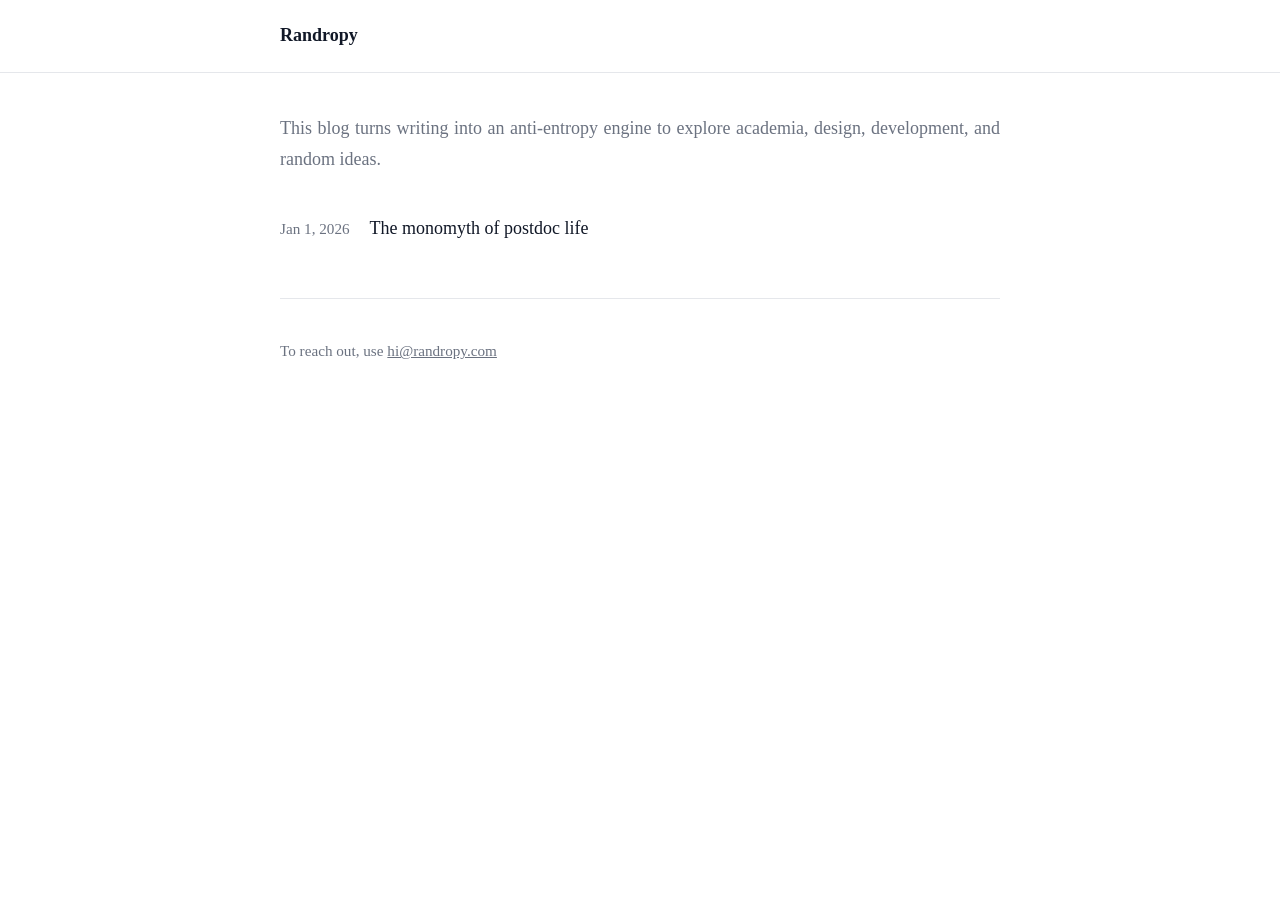
==== index.html @ da125d7a "typo fix" ====
<!doctype html>
<html lang="en">
  <head>
    <meta charset="utf-8" />
    <meta name="viewport" content="width=device-width,initial-scale=1" />

    <!-- SEO / Social -->
    <meta name="robots" content="index,follow,max-snippet:-1,max-image-preview:large,max-video-preview:-1" />
    <meta name="referrer" content="strict-origin-when-cross-origin" />
    <meta name="author" content="Randropy" />
    <meta name="keywords" content="blog, academia, design, PhD, longform, robotics, 3D, research, academic life, writing" />

    <link rel="canonical" href="https://www.randropy.com/" />

    <!-- Open Graph -->
    <meta property="og:type" content="website" />
    <meta property="og:site_name" content="Randropy" />
    <meta property="og:title" content="Randropy" />
    <meta property="og:description" content="A blog about academia, design, academic life, longform writing, robotics, and 3D." />
    <meta property="og:url" content="https://www.randropy.com/" />

    <!-- Twitter / X -->
    <meta name="twitter:card" content="summary_large_image" />
    <meta name="twitter:title" content="Randropy" />
    <meta name="twitter:description" content="A  blog about academia, design, academic life, longform writing, robotics, and 3D." />

    <!-- Structured data -->
    <script type="application/ld+json">
    {
      "@context": "https://schema.org",
      "@type": "Blog",
      "name": "Randropy",
      "url": "https://www.randropy.com/",
      "description": "A blog about academia, design, PhD life, longform writing, robotics, and 3D.",
      "inLanguage": "en",
      "publisher": {
        "@type": "Organization",
        "name": "Randropy",
        "url": "https://www.randropy.com/"
      }
    }
    </script>

    <title>Randropy </title>
    <meta name="description" content="Randropy is a blog sharing longform writing on academia, design, academic life, robotics, and 3D." />
    <link rel="stylesheet" href="./styles.css" />
  </head>

  <body>
    <header class="site-header">
      <div class="wrap">
        <a class="brand" href="./index.html">Randropy</a>
        <!-- <nav class="nav">
          <a href="./index.html" aria-current="page">Home</a>
          <a href="#about">About</a>
        </nav> -->
      </div>
    </header>

    <main class="wrap">
      <section class="hero">
        <!-- <h1>Writing</h1> -->
        <p class="lede" >
            
        This blog turns writing into an anti-entropy engine to explore academia, design, development, and random ideas.
        </p>
      </section>

      <section aria-label="Posts">
        <ul class="posts">
          <li>
            <!-- datetime="2025-12-31" -->
            <time datetime="2026-01-01">Jan 1, 2026</time>
            <a href="./posts/monomyth-01.html">The monomyth of postdoc life</a>
          </li>


        </ul>
      </section>

      <footer class="site-footer" id="about">
        <p>
         To reach out, use <a href="mailto:hi@randropy.com">hi@randropy.com</a>
        </p>
      </footer>
    </main>


    <!-- Cloudflare Web Analytics --><script defer src='https://static.cloudflareinsights.com/beacon.min.js' data-cf-beacon='{"token": "fa9d590e107f431ba52a7404a40a5370"}'></script><!-- End Cloudflare Web Analytics -->
  </body>
</html>
---- styles.css ----
/* =========================================================
   Tale-like, content-first typography (pure CSS)
   ========================================================= */

:root {
  --bg: #ffffff;
  --text: #111827;
  --muted: #6b7280;
  --link: #111827;
  --rule: #e5e7eb;

  --max-width: 720px;
}

/* Dark mode */
@media (prefers-color-scheme: dark) {
  :root {
    --bg: #0b0f19;
    --text: #e5e7eb;
    --muted: #9ca3af;
    --link: #e5e7eb;
    --rule: #1f2937;
  }
}

/* Base */
* { box-sizing: border-box; }
html { -webkit-text-size-adjust: 100%; }

body {
  margin: 0;
  background: var(--bg);
  color: var(--text);
  font-family: ui-serif, Georgia, Cambria, "Times New Roman", serif;
  font-size: 18px;
  line-height: 1.75;
}

/* Layout */
.wrap {
  width: min(100% - 2rem, var(--max-width));
  margin-inline: auto;
}

main.wrap {
  padding: 2.5rem 0 3rem;
}

/* Header */
.site-header {
  border-bottom: 1px solid var(--rule);
}

.site-header .wrap {
  display: flex;
  justify-content: space-between;
  align-items: baseline;
  padding: 1.25rem 0;
}

.brand {
  font-weight: 700;
  text-decoration: none;
  color: var(--text);
}

.nav a {
  margin-left: 1rem;
  text-decoration: none;
  color: var(--muted);
  font-size: 0.95rem;
}

.nav a:hover { color: var(--text); }

/* Hero */
.hero h1 {
  font-size: 2.4rem;
  line-height: 1.15;
  margin: 0 0 0.25rem;
}

.lede {
  margin: 0 0 2rem;
  color: var(--muted);
  text-align: justify;
}

/* Post list (index) */
.posts {
  list-style: none;
  padding: 0;
  margin: 0;
}

.posts li {
  display: flex;
  gap: 1.25rem;
  align-items: baseline;
  padding: 0.35rem 0;
}

.posts time {
  color: var(--muted);
  font-size: 0.95rem;
  white-space: nowrap;
}

.posts a {
  color: var(--link);
  text-decoration: none;
}

.posts a:hover { text-decoration: underline; }

/* Post page */
.post-head h1 {
  font-size: 2.6rem;
  line-height: 1.15;
  margin: 0 0 0.5rem;
}

.post-meta {
  color: var(--muted);
  font-size: 0.95rem;
  margin-bottom: 2rem;
}

.tag {
  display: inline-block;
  padding: 0.05rem 0.55rem;
  border: 1px solid var(--rule);
  border-radius: 999px;
  text-decoration: none;
  color: var(--muted);
  font-size: 0.9rem;
}

.tag:hover { color: var(--text); }

/* Prose */
.prose p { 
  margin: 1rem 0; 
  text-align: justify;

}

.prose h2 {
  font-size: 1.35rem;
  margin: 2.25rem 0 0.75rem;
  line-height: 1.3;
}

.prose ul { padding-left: 1.25rem; }

.prose a {
  text-decoration: underline;
  text-decoration-thickness: 1px;
  text-underline-offset: 0.15em;
}

.prose blockquote {
  margin: 1.5rem 0;
  padding-left: 1rem;
  border-left: 3px solid var(--rule);
  color: var(--muted);
}

pre {
  padding: 1rem;
  border: 1px solid var(--rule);
  overflow-x: auto;
  font-size: 0.95rem;
  line-height: 1.6;
}

/* Footer */
.site-footer {
  margin-top: 3rem;
  padding-top: 1.5rem;
  border-top: 1px solid var(--rule);
  color: var(--muted);
  font-size: 0.95rem;
}

.site-footer a { color: inherit; }

/* Banner image (only) 
<img class="banner-img" src="banner.jpg" alt="Banner">
*/
.banner-img {
  display: block;
  width: 100%;
  max-width: var(--max-width); /* 720px */
  height: auto;
  margin: 1.5rem auto;         /* center + spacing */
}
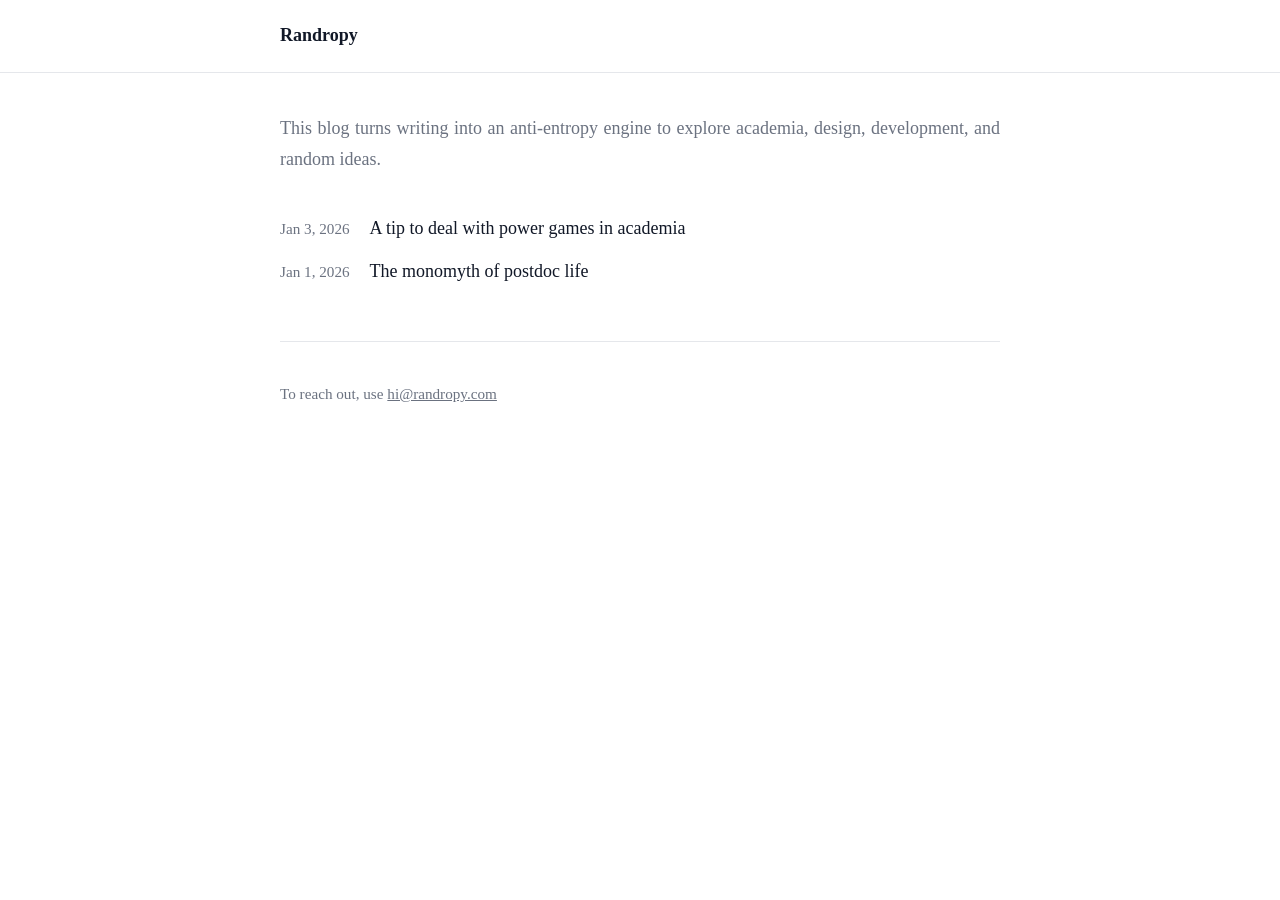
==== commit ac0cfaf6: "2nd post" ====
--- a/index.html
+++ b/index.html
@@ -68,6 +68,13 @@
 
       <section aria-label="Posts">
         <ul class="posts">
+
+          <li>
+            <!-- datetime="2025-12-31" -->
+            <time datetime="2026-01-03">Jan 3, 2026</time>
+            <a href="./posts/tip-02.html">A tip to deal with power games in academia</a>
+          </li>
+
           <li>
             <!-- datetime="2025-12-31" -->
             <time datetime="2026-01-01">Jan 1, 2026</time>
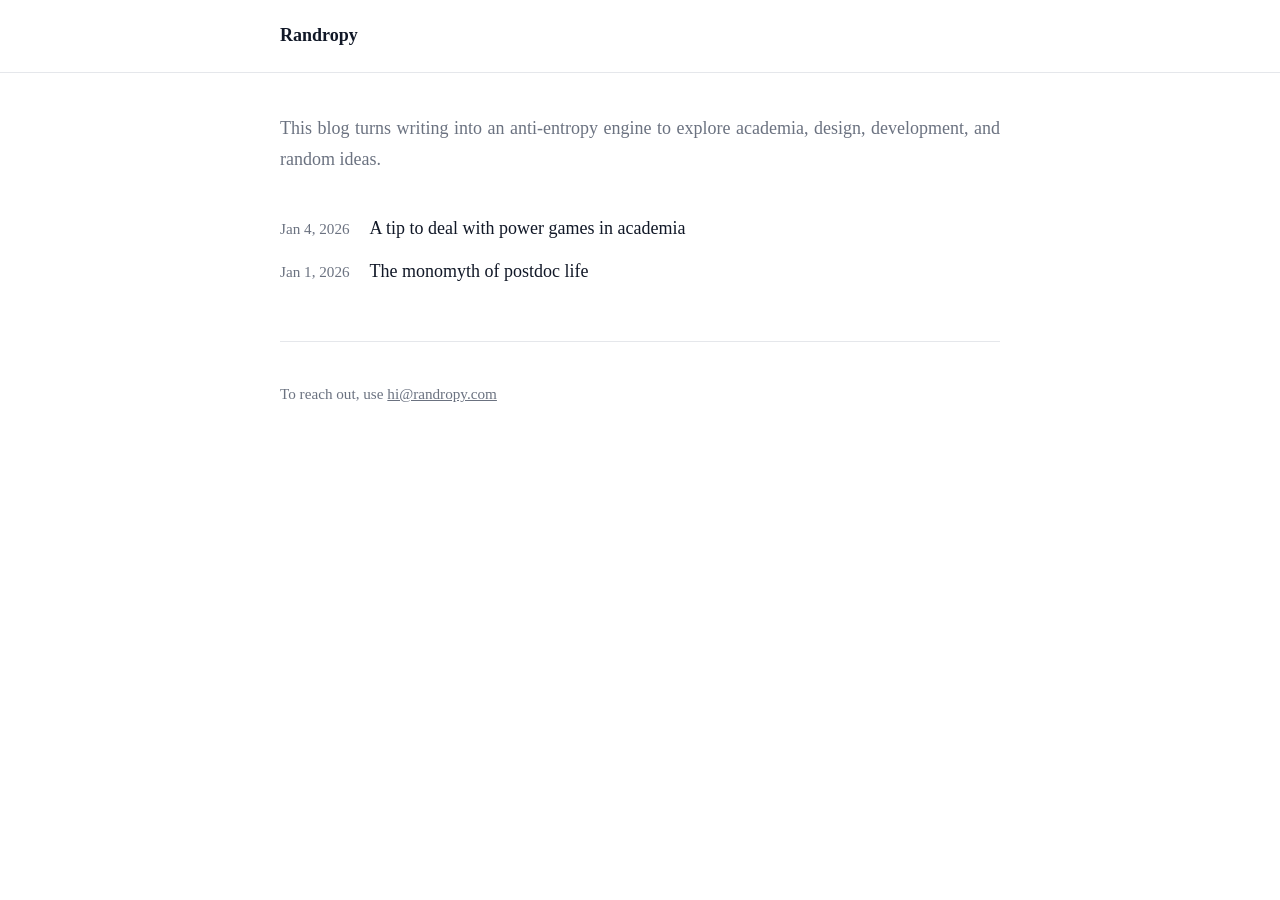
==== commit a46fa6d1: "date corrected" ====
--- a/index.html
+++ b/index.html
@@ -71,7 +71,7 @@
 
           <li>
             <!-- datetime="2025-12-31" -->
-            <time datetime="2026-01-03">Jan 3, 2026</time>
+            <time datetime="2026-01-03">Jan 4, 2026</time>
             <a href="./posts/tip-02.html">A tip to deal with power games in academia</a>
           </li>
 
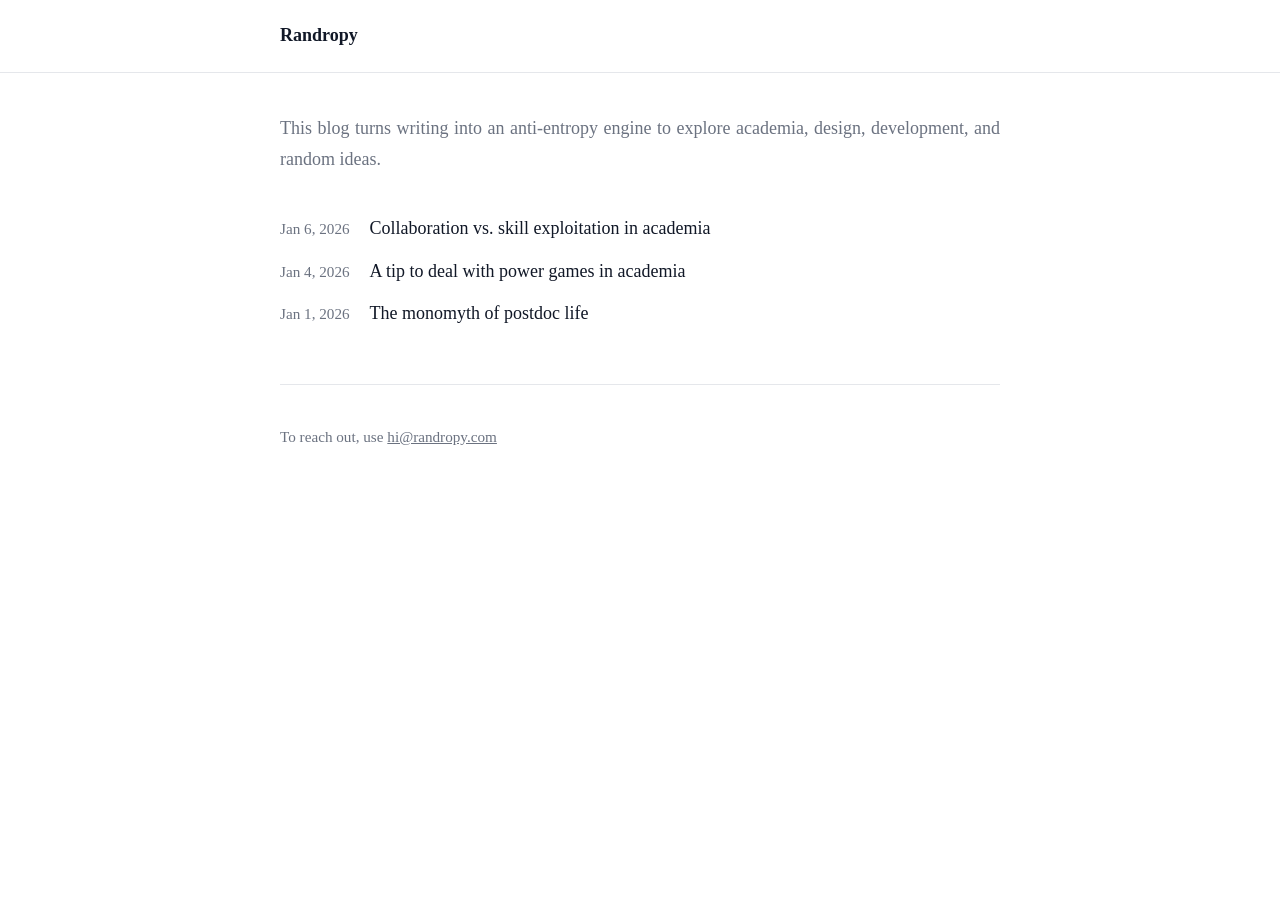
==== commit 841eea3d: "3rd post" ====
--- a/index.html
+++ b/index.html
@@ -68,10 +68,15 @@
 
       <section aria-label="Posts">
         <ul class="posts">
+          <li>
+            <!-- datetime="2025-12-31" -->
+            <time datetime="2026-01-06">Jan 6, 2026</time>
+            <a href="./posts/collab-03.html">Collaboration vs. skill exploitation in academia</a>
+          </li>
 
           <li>
             <!-- datetime="2025-12-31" -->
-            <time datetime="2026-01-03">Jan 4, 2026</time>
+            <time datetime="2026-01-04">Jan 4, 2026</time>
             <a href="./posts/tip-02.html">A tip to deal with power games in academia</a>
           </li>
 
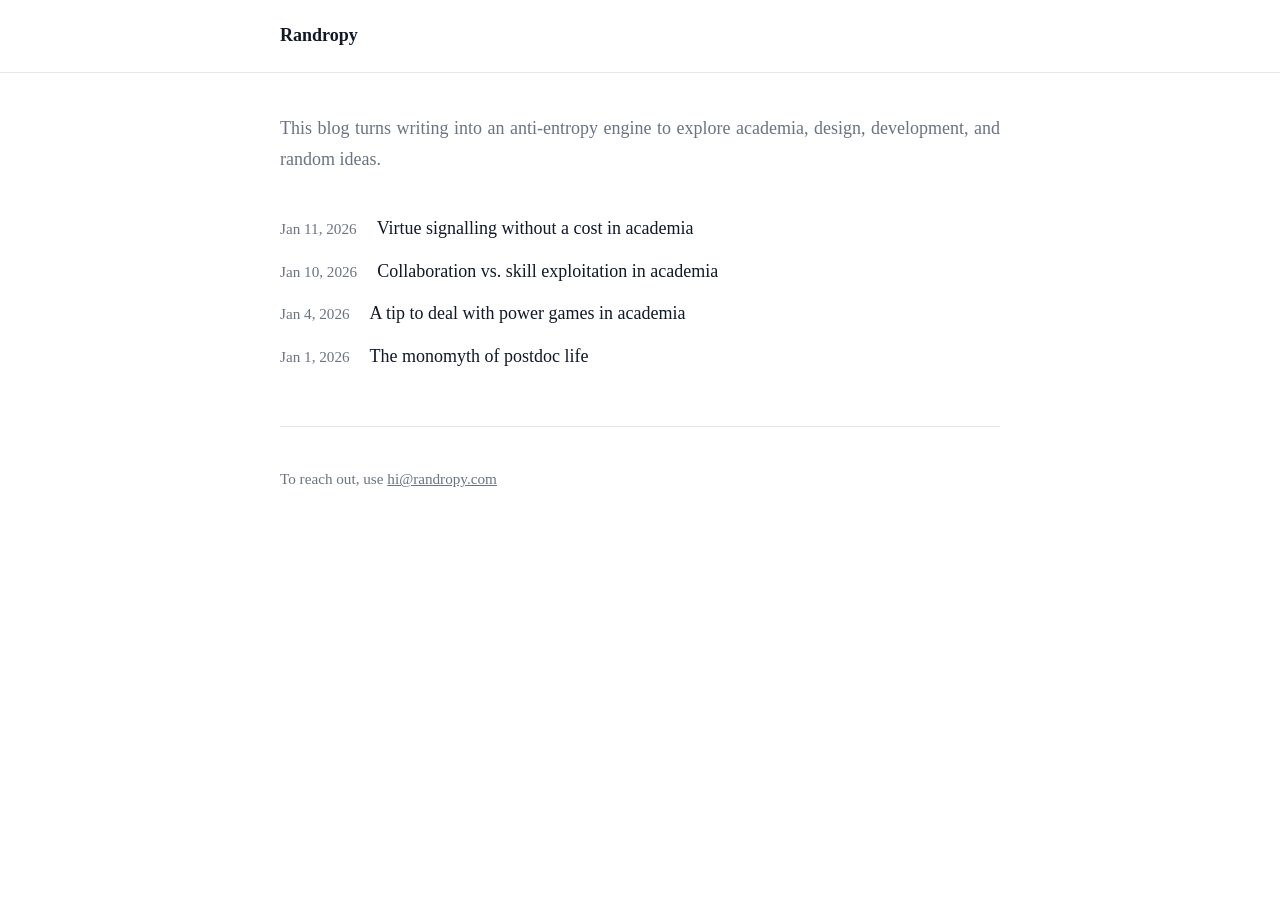
==== commit d4c399ba: "4th post" ====
--- a/index.html
+++ b/index.html
@@ -68,9 +68,16 @@
 
       <section aria-label="Posts">
         <ul class="posts">
+
           <li>
             <!-- datetime="2025-12-31" -->
-            <time datetime="2026-01-06">Jan 6, 2026</time>
+            <time datetime="2026-01-11">Jan 11, 2026</time>
+            <a href="./posts/virtue-04.html">Virtue signalling without a cost in academia</a>
+          </li>
+
+          <li>
+            <!-- datetime="2025-12-31" -->
+            <time datetime="2026-01-10">Jan 10, 2026</time>
             <a href="./posts/collab-03.html">Collaboration vs. skill exploitation in academia</a>
           </li>
 
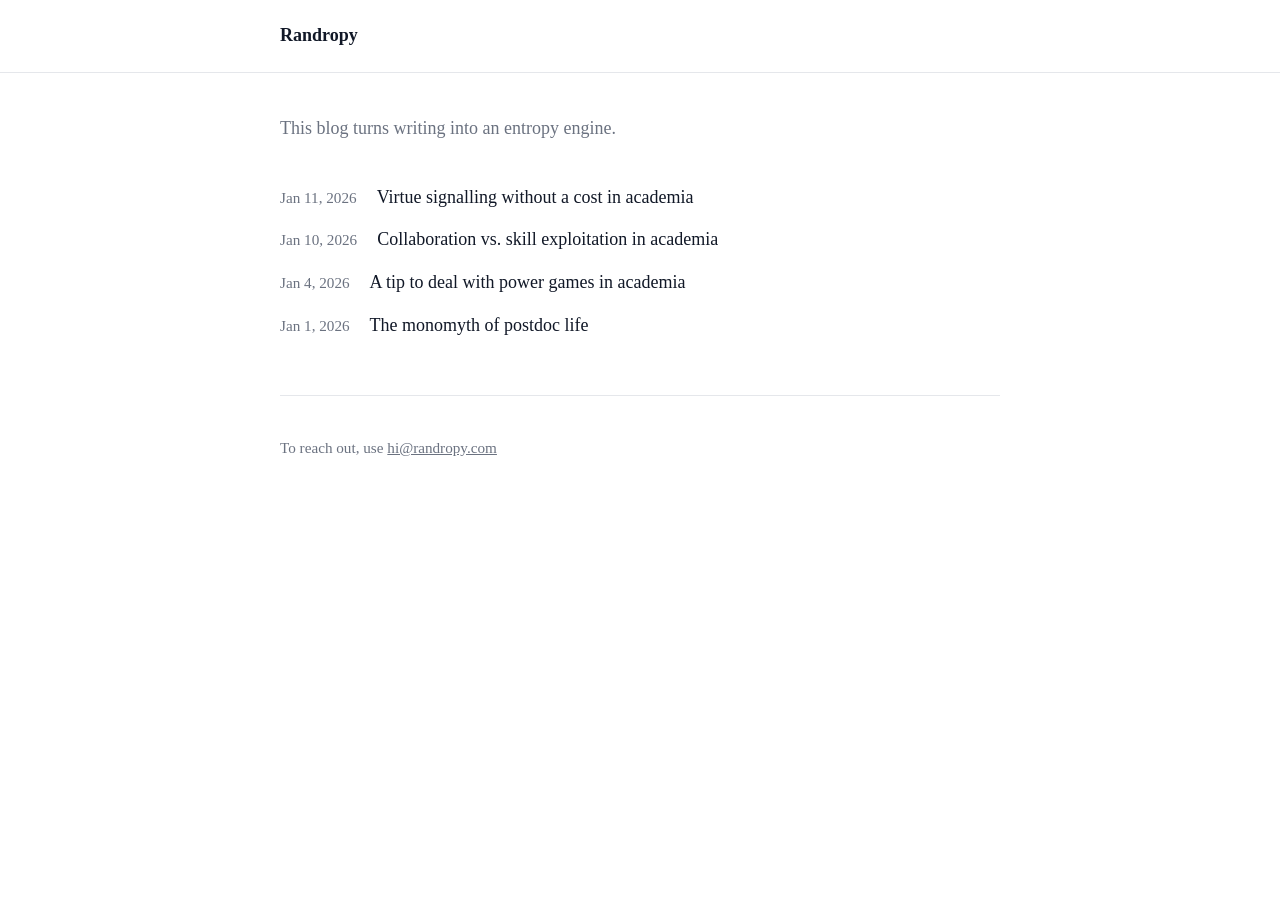
==== commit 3048194d: "one line" ====
--- a/index.html
+++ b/index.html
@@ -62,7 +62,7 @@
         <!-- <h1>Writing</h1> -->
         <p class="lede" >
             
-        This blog turns writing into an anti-entropy engine to explore academia, design, development, and random ideas.
+        This blog turns writing into an entropy engine.
         </p>
       </section>
 
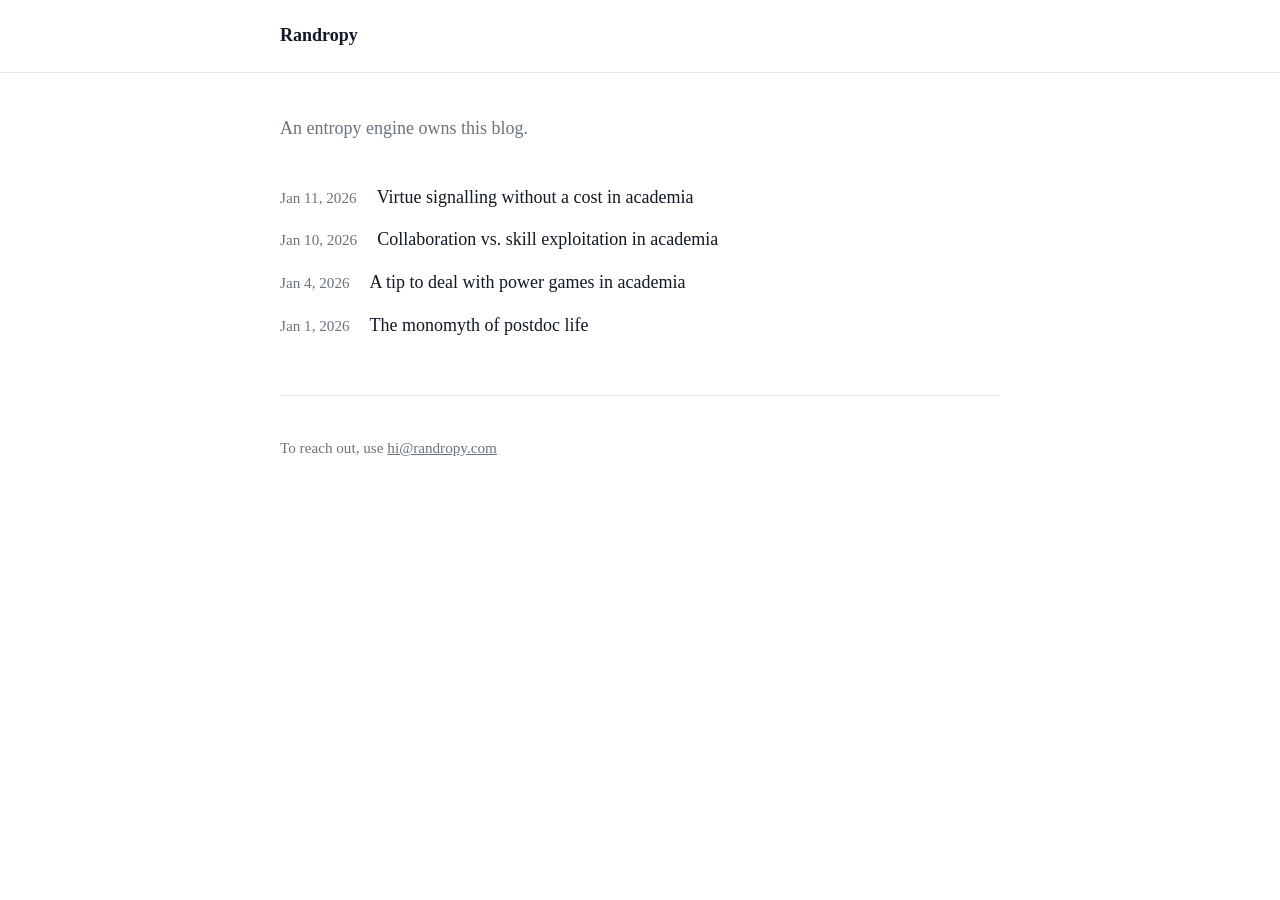
==== commit 5ccaf7d1: "one line" ====
--- a/index.html
+++ b/index.html
@@ -62,7 +62,7 @@
         <!-- <h1>Writing</h1> -->
         <p class="lede" >
             
-        This blog turns writing into an entropy engine.
+        An entropy engine owns this blog.
         </p>
       </section>
 
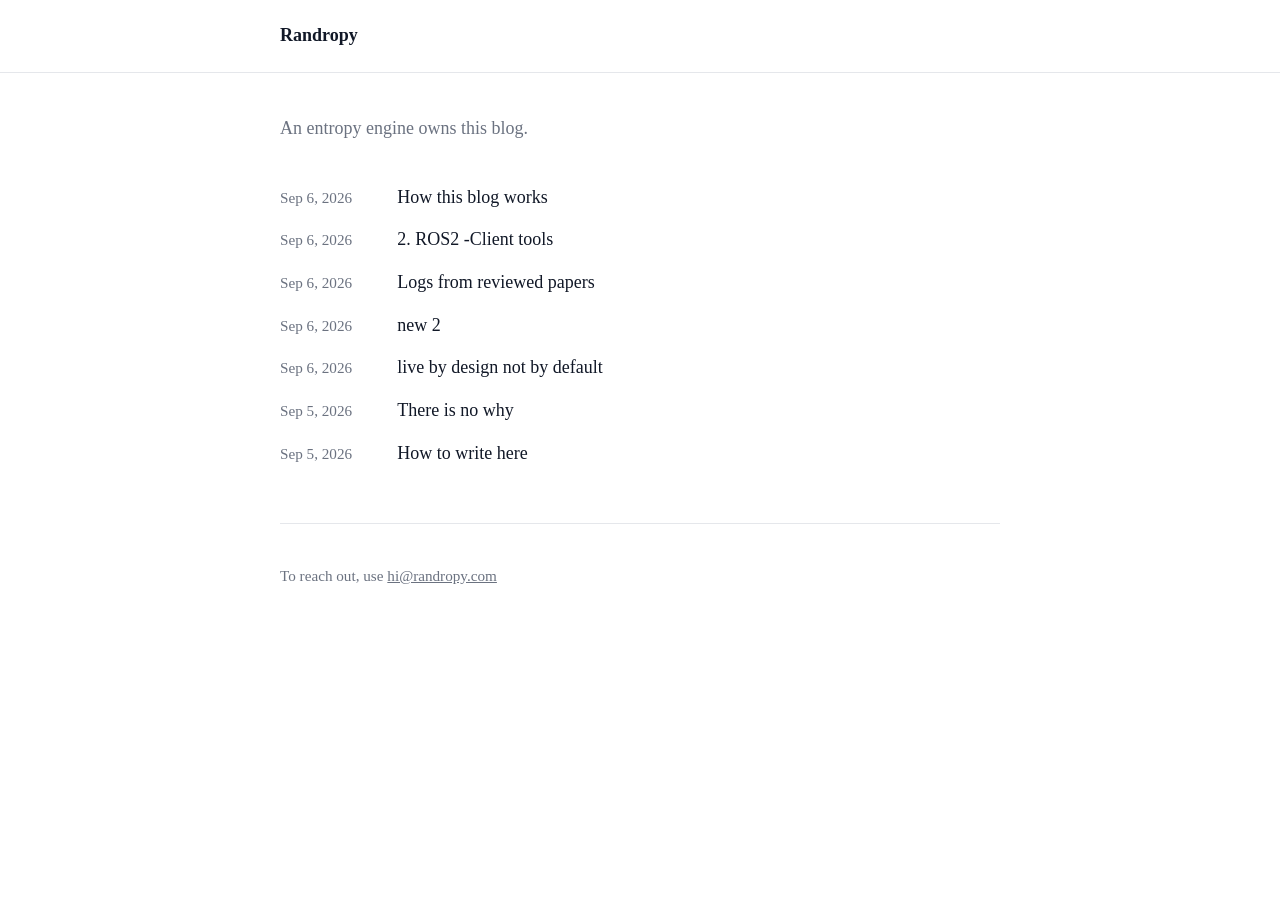
==== commit 1e235e0e: "new blog structure" ====
--- a/index.html
+++ b/index.html
@@ -1,110 +1,17 @@
 <!doctype html>
 <html lang="en">
-  <head>
-    <meta charset="utf-8" />
-    <meta name="viewport" content="width=device-width,initial-scale=1" />
-
-    <!-- SEO / Social -->
-    <meta name="robots" content="index,follow,max-snippet:-1,max-image-preview:large,max-video-preview:-1" />
-    <meta name="referrer" content="strict-origin-when-cross-origin" />
-    <meta name="author" content="Randropy" />
-    <meta name="keywords" content="blog, academia, design, PhD, longform, robotics, 3D, research, academic life, writing" />
-
-    <link rel="canonical" href="https://www.randropy.com/" />
-
-    <!-- Open Graph -->
-    <meta property="og:type" content="website" />
-    <meta property="og:site_name" content="Randropy" />
-    <meta property="og:title" content="Randropy" />
-    <meta property="og:description" content="A blog about academia, design, academic life, longform writing, robotics, and 3D." />
-    <meta property="og:url" content="https://www.randropy.com/" />
-
-    <!-- Twitter / X -->
-    <meta name="twitter:card" content="summary_large_image" />
-    <meta name="twitter:title" content="Randropy" />
-    <meta name="twitter:description" content="A  blog about academia, design, academic life, longform writing, robotics, and 3D." />
-
-    <!-- Structured data -->
-    <script type="application/ld+json">
-    {
-      "@context": "https://schema.org",
-      "@type": "Blog",
-      "name": "Randropy",
-      "url": "https://www.randropy.com/",
-      "description": "A blog about academia, design, PhD life, longform writing, robotics, and 3D.",
-      "inLanguage": "en",
-      "publisher": {
-        "@type": "Organization",
-        "name": "Randropy",
-        "url": "https://www.randropy.com/"
-      }
-    }
-    </script>
-
-    <title>Randropy </title>
-    <meta name="description" content="Randropy is a blog sharing longform writing on academia, design, academic life, robotics, and 3D." />
-    <link rel="stylesheet" href="./styles.css" />
-  </head>
-
-  <body>
-    <header class="site-header">
-      <div class="wrap">
-        <a class="brand" href="./index.html">Randropy</a>
-        <!-- <nav class="nav">
-          <a href="./index.html" aria-current="page">Home</a>
-          <a href="#about">About</a>
-        </nav> -->
-      </div>
-    </header>
-
-    <main class="wrap">
-      <section class="hero">
-        <!-- <h1>Writing</h1> -->
-        <p class="lede" >
-            
-        An entropy engine owns this blog.
-        </p>
-      </section>
-
-      <section aria-label="Posts">
-        <ul class="posts">
-
-          <li>
-            <!-- datetime="2025-12-31" -->
-            <time datetime="2026-01-11">Jan 11, 2026</time>
-            <a href="./posts/virtue-04.html">Virtue signalling without a cost in academia</a>
-          </li>
-
-          <li>
-            <!-- datetime="2025-12-31" -->
-            <time datetime="2026-01-10">Jan 10, 2026</time>
-            <a href="./posts/collab-03.html">Collaboration vs. skill exploitation in academia</a>
-          </li>
-
-          <li>
-            <!-- datetime="2025-12-31" -->
-            <time datetime="2026-01-04">Jan 4, 2026</time>
-            <a href="./posts/tip-02.html">A tip to deal with power games in academia</a>
-          </li>
-
-          <li>
-            <!-- datetime="2025-12-31" -->
-            <time datetime="2026-01-01">Jan 1, 2026</time>
-            <a href="./posts/monomyth-01.html">The monomyth of postdoc life</a>
-          </li>
-
-
-        </ul>
-      </section>
-
-      <footer class="site-footer" id="about">
-        <p>
-         To reach out, use <a href="mailto:hi@randropy.com">hi@randropy.com</a>
-        </p>
-      </footer>
-    </main>
-
-
-    <!-- Cloudflare Web Analytics --><script defer src='https://static.cloudflareinsights.com/beacon.min.js' data-cf-beacon='{"token": "fa9d590e107f431ba52a7404a40a5370"}'></script><!-- End Cloudflare Web Analytics -->
-  </body>
+<head>
+  <meta charset="utf-8">
+  <script src="blog.js"></script>
+</head>
+<body>
+  <main class="wrap">
+    <section class="hero">
+      <p class="lede">An entropy engine owns this blog.</p>
+    </section>
+    <section aria-label="Posts">
+      <ul class="posts" id="posts"></ul>
+    </section>
+  </main>
+</body>
 </html>
